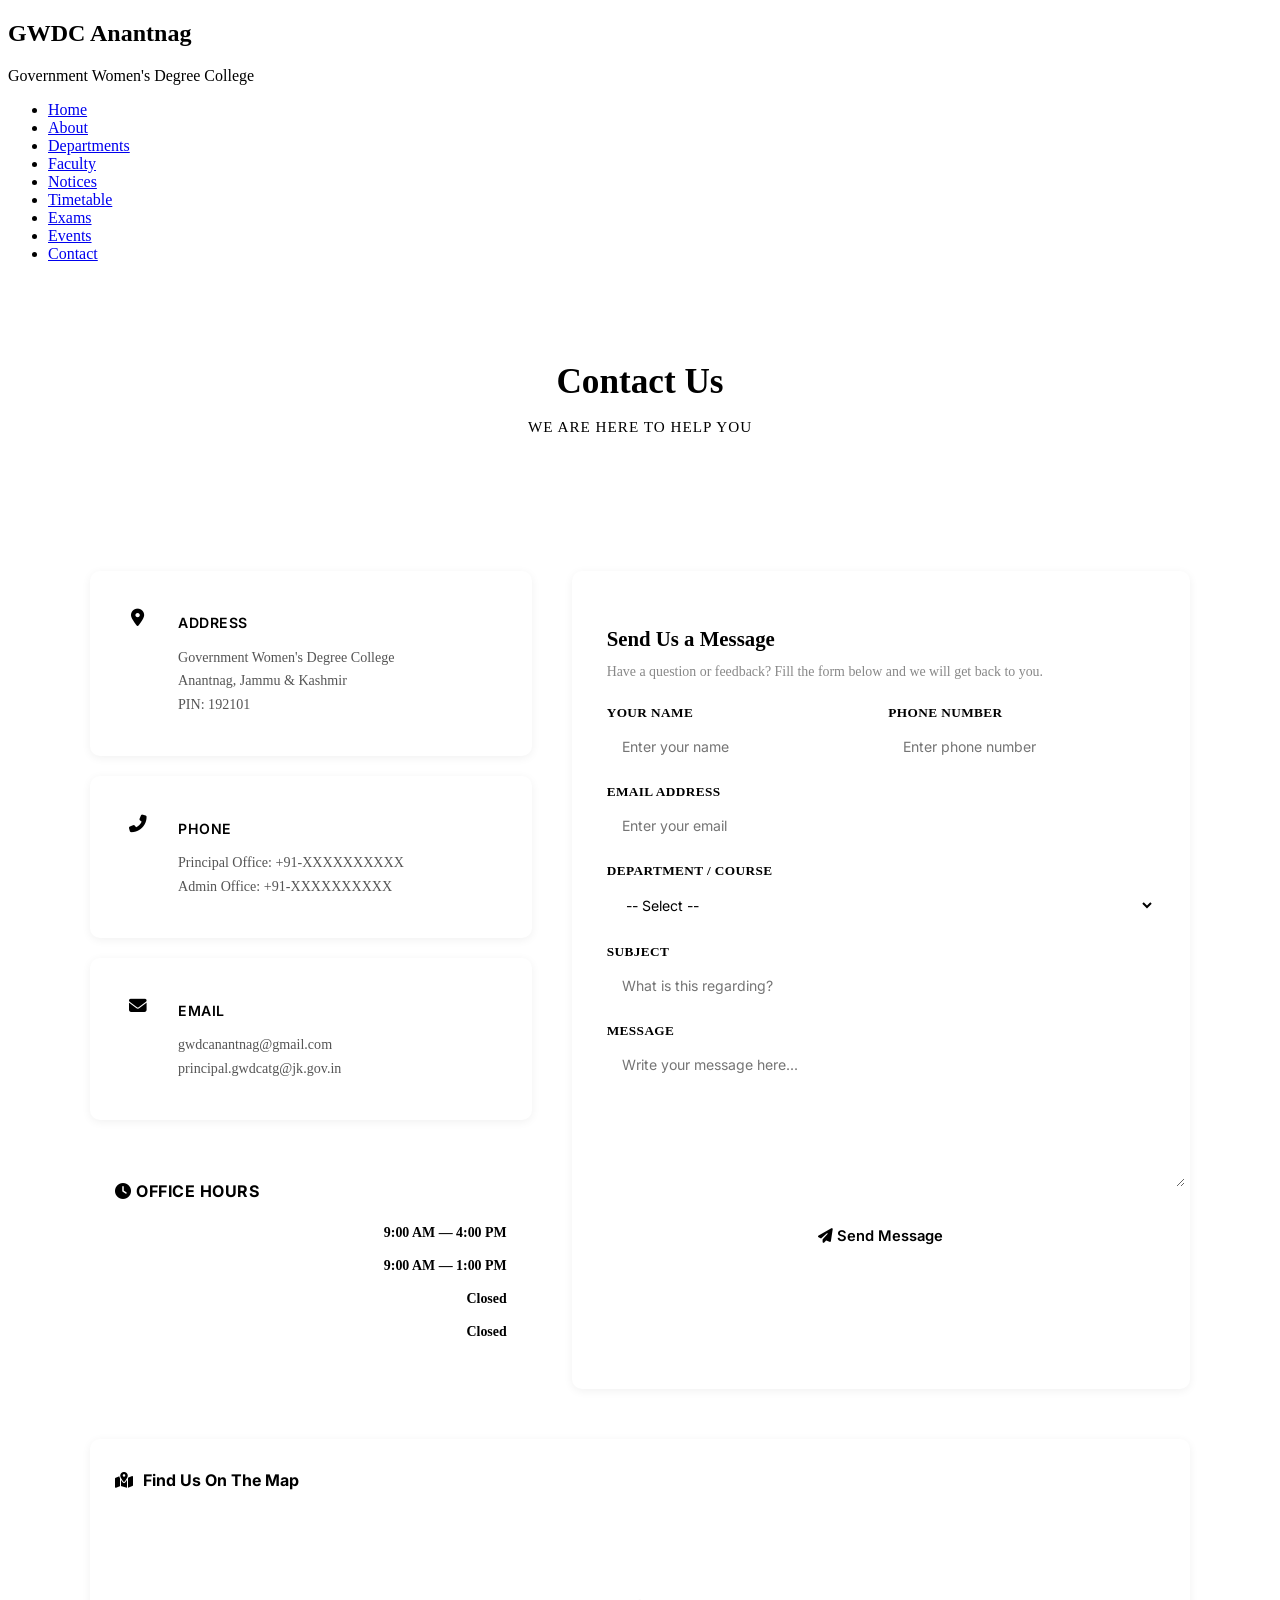
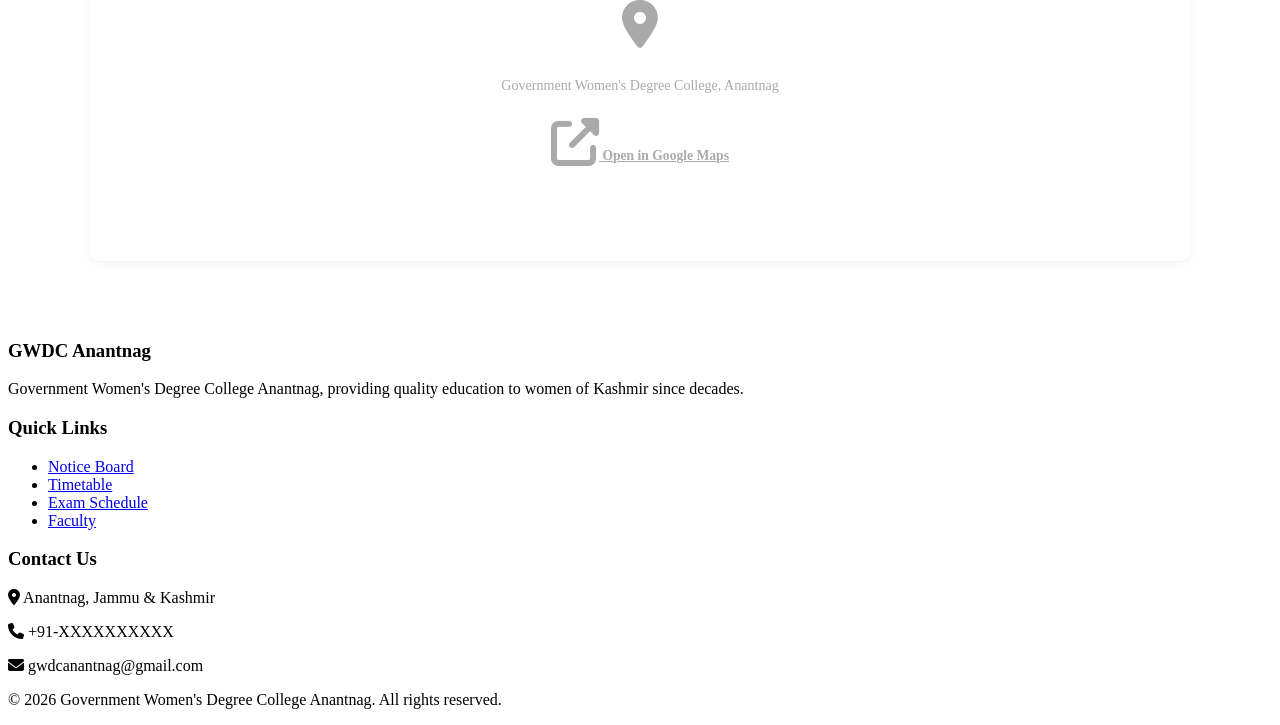
==== contact.html @ 99e41d29 "Add files via upload" ====
<!DOCTYPE html>
<html lang="en">
<head>
    <meta charset="UTF-8">
    <meta name="viewport" content="width=device-width, initial-scale=1.0">
    <title>Contact — GWDC Anantnag</title>
    <link href="https://fonts.googleapis.com/css2?family=Playfair+Display:wght@400;600;700&family=Inter:wght@300;400;500;600&display=swap" rel="stylesheet">
    <link rel="stylesheet" href="https://cdnjs.cloudflare.com/ajax/libs/font-awesome/6.4.0/css/all.min.css">
    <link rel="stylesheet" href="css/style.css">
    <link rel="stylesheet" href="css/navbar.css">
    <link rel="stylesheet" href="css/responsive.css">
    <style>
        .page-header {
            background-color: var(--green);
            padding: 60px 20px;
            text-align: center;
            color: var(--white);
        }

        .page-header h1 {
            color: var(--white);
            font-size: 2.2rem;
            margin-bottom: 10px;
        }

        .page-header p {
            color: var(--gold);
            font-size: 0.95rem;
            text-transform: uppercase;
            letter-spacing: 1px;
        }

        .contact-section {
            padding: 60px 20px;
            background-color: var(--cream);
        }

        .contact-container {
            max-width: 1100px;
            margin: 0 auto;
        }

        /* Two column layout */
        .contact-grid {
            display: grid;
            grid-template-columns: 1fr 1.4fr;
            gap: 40px;
            margin-bottom: 50px;
        }

        /* Left — contact info */
        .contact-info {
            display: flex;
            flex-direction: column;
            gap: 20px;
        }

        .contact-info-card {
            background-color: var(--white);
            border-radius: 10px;
            padding: 25px;
            box-shadow: 0 2px 10px rgba(0,0,0,0.06);
            display: flex;
            gap: 18px;
            align-items: flex-start;
            transition: transform 0.3s ease;
        }

        .contact-info-card:hover {
            transform: translateX(4px);
        }

        .contact-info-icon {
            width: 45px;
            height: 45px;
            background-color: var(--green);
            border-radius: 8px;
            display: flex;
            align-items: center;
            justify-content: center;
            flex-shrink: 0;
        }

        .contact-info-icon i {
            color: var(--gold);
            font-size: 1.1rem;
        }

        .contact-info-text h4 {
            font-size: 0.88rem;
            font-family: 'Inter', sans-serif;
            font-weight: 600;
            color: var(--green);
            text-transform: uppercase;
            letter-spacing: 0.5px;
            margin-bottom: 5px;
        }

        .contact-info-text p {
            font-size: 0.88rem;
            color: #555;
            line-height: 1.7;
        }

        /* Office hours */
        .office-hours {
            background-color: var(--green);
            border-radius: 10px;
            padding: 25px;
            color: var(--white);
        }

        .office-hours h3 {
            color: var(--gold);
            font-size: 1rem;
            font-family: 'Inter', sans-serif;
            margin-bottom: 15px;
            text-transform: uppercase;
            letter-spacing: 0.5px;
        }

        .hours-list {
            list-style: none;
        }

        .hours-list li {
            display: flex;
            justify-content: space-between;
            padding: 8px 0;
            border-bottom: 1px solid rgba(255,255,255,0.1);
            font-size: 0.87rem;
        }

        .hours-list li:last-child {
            border-bottom: none;
        }

        .hours-list .day {
            color: rgba(255,255,255,0.8);
        }

        .hours-list .time {
            color: var(--gold);
            font-weight: 600;
        }

        /* Right — contact form */
        .contact-form-box {
            background-color: var(--white);
            border-radius: 10px;
            padding: 35px;
            box-shadow: 0 2px 10px rgba(0,0,0,0.06);
        }

        .contact-form-box h3 {
            font-size: 1.3rem;
            color: var(--green);
            margin-bottom: 5px;
        }

        .contact-form-box p {
            font-size: 0.87rem;
            color: #888;
            margin-bottom: 25px;
        }

        /* Form fields */
        .form-group {
            margin-bottom: 18px;
        }

        .form-group label {
            display: block;
            font-size: 0.83rem;
            font-weight: 600;
            color: var(--charcoal);
            margin-bottom: 6px;
            text-transform: uppercase;
            letter-spacing: 0.4px;
        }

        .form-group input,
        .form-group select,
        .form-group textarea {
            width: 100%;
            padding: 11px 15px;
            border: 1px solid var(--border);
            border-radius: 6px;
            font-family: 'Inter', sans-serif;
            font-size: 0.88rem;
            color: var(--charcoal);
            background-color: var(--cream);
            transition: border-color 0.3s ease;
        }

        .form-group input:focus,
        .form-group select:focus,
        .form-group textarea:focus {
            outline: none;
            border-color: var(--green);
            background-color: var(--white);
        }

        .form-group textarea {
            resize: vertical;
            min-height: 120px;
        }

        .form-row {
            display: grid;
            grid-template-columns: 1fr 1fr;
            gap: 15px;
        }

        .submit-btn {
            background-color: var(--green);
            color: var(--white);
            padding: 13px 30px;
            border: none;
            border-radius: 6px;
            font-family: 'Inter', sans-serif;
            font-size: 0.92rem;
            font-weight: 600;
            cursor: pointer;
            width: 100%;
            transition: background-color 0.3s ease;
            margin-top: 5px;
        }

        .submit-btn:hover {
            background-color: #143426;
        }

        /* Success message */
        .success-msg {
            display: none;
            background-color: #d4edda;
            color: #155724;
            padding: 15px;
            border-radius: 6px;
            font-size: 0.88rem;
            margin-top: 15px;
            text-align: center;
        }

        .success-msg i {
            margin-right: 6px;
        }

        /* Map section */
        .map-section {
            background-color: var(--white);
            border-radius: 10px;
            overflow: hidden;
            box-shadow: 0 2px 10px rgba(0,0,0,0.06);
        }

        .map-header {
            background-color: var(--green);
            padding: 15px 25px;
            display: flex;
            align-items: center;
            gap: 10px;
        }

        .map-header h3 {
            color: var(--white);
            font-size: 1rem;
            font-family: 'Inter', sans-serif;
        }

        .map-header i {
            color: var(--gold);
        }

        .map-placeholder {
            background-color: var(--cream);
            height: 300px;
            display: flex;
            flex-direction: column;
            align-items: center;
            justify-content: center;
            color: #aaa;
            font-size: 0.88rem;
            text-align: center;
            padding: 20px;
        }

        .map-placeholder i {
            font-size: 3rem;
            color: var(--border);
            margin-bottom: 15px;
        }

        .map-placeholder a {
            color: var(--green);
            font-weight: 600;
            text-decoration: underline;
            margin-top: 10px;
            display: inline-block;
            font-size: 0.85rem;
        }

        /* Mobile */
        @media (max-width: 750px) {
            .contact-grid {
                grid-template-columns: 1fr;
            }

            .form-row {
                grid-template-columns: 1fr;
            }
        }
    </style>
</head>
<body>

    <!-- NAVBAR -->
    <nav class="navbar">
        <div class="nav-container">
            <div class="nav-logo">
                <h1>GWDC Anantnag</h1>
                <p>Government Women's Degree College</p>
            </div>
            <ul class="nav-links">
                <li><a href="index.html">Home</a></li>
                <li><a href="about.html">About</a></li>
                <li><a href="departments.html">Departments</a></li>
                <li><a href="faculty.html">Faculty</a></li>
                <li><a href="notices.html">Notices</a></li>
                <li><a href="timetable.html">Timetable</a></li>
                <li><a href="exams.html">Exams</a></li>
                <li><a href="events.html">Events</a></li>
                <li><a href="contact.html" class="active">Contact</a></li>
            </ul>
            <div class="hamburger" id="hamburger">
                <span></span>
                <span></span>
                <span></span>
            </div>
        </div>
    </nav>

    <!-- PAGE HEADER -->
    <div class="page-header">
        <h1>Contact Us</h1>
        <p>We are here to help you</p>
    </div>

    <section class="contact-section">
        <div class="contact-container">

            <div class="contact-grid">

                <!-- LEFT — CONTACT INFO -->
                <div class="contact-info">

                    <div class="contact-info-card">
                        <div class="contact-info-icon">
                            <i class="fas fa-map-marker-alt"></i>
                        </div>
                        <div class="contact-info-text">
                            <h4>Address</h4>
                            <p>Government Women's Degree College<br>Anantnag, Jammu & Kashmir<br>PIN: 192101</p>
                        </div>
                    </div>

                    <div class="contact-info-card">
                        <div class="contact-info-icon">
                            <i class="fas fa-phone-alt"></i>
                        </div>
                        <div class="contact-info-text">
                            <h4>Phone</h4>
                            <p>Principal Office: +91-XXXXXXXXXX<br>Admin Office: +91-XXXXXXXXXX</p>
                        </div>
                    </div>

                    <div class="contact-info-card">
                        <div class="contact-info-icon">
                            <i class="fas fa-envelope"></i>
                        </div>
                        <div class="contact-info-text">
                            <h4>Email</h4>
                            <p>gwdcanantnag@gmail.com<br>principal.gwdcatg@jk.gov.in</p>
                        </div>
                    </div>

                    <div class="office-hours">
                        <h3><i class="fas fa-clock"></i> Office Hours</h3>
                        <ul class="hours-list">
                            <li>
                                <span class="day">Monday — Friday</span>
                                <span class="time">9:00 AM — 4:00 PM</span>
                            </li>
                            <li>
                                <span class="day">Saturday</span>
                                <span class="time">9:00 AM — 1:00 PM</span>
                            </li>
                            <li>
                                <span class="day">Sunday</span>
                                <span class="time">Closed</span>
                            </li>
                            <li>
                                <span class="day">Public Holidays</span>
                                <span class="time">Closed</span>
                            </li>
                        </ul>
                    </div>

                </div>

                <!-- RIGHT — CONTACT FORM -->
                <div class="contact-form-box">
                    <h3>Send Us a Message</h3>
                    <p>Have a question or feedback? Fill the form below and we will get back to you.</p>

                    <div class="form-row">
                        <div class="form-group">
                            <label>Your Name</label>
                            <input type="text" id="name" placeholder="Enter your name">
                        </div>
                        <div class="form-group">
                            <label>Phone Number</label>
                            <input type="tel" id="phone" placeholder="Enter phone number">
                        </div>
                    </div>

                    <div class="form-group">
                        <label>Email Address</label>
                        <input type="email" id="email" placeholder="Enter your email">
                    </div>

                    <div class="form-group">
                        <label>Department / Course</label>
                        <select id="dept">
                            <option value="">-- Select --</option>
                            <option>BCA</option>
                            <option>BSc</option>
                            <option>BA</option>
                            <option>BCom</option>
                            <option>General Inquiry</option>
                            <option>Admission Related</option>
                            <option>Other</option>
                        </select>
                    </div>

                    <div class="form-group">
                        <label>Subject</label>
                        <input type="text" id="subject" placeholder="What is this regarding?">
                    </div>

                    <div class="form-group">
                        <label>Message</label>
                        <textarea id="message" placeholder="Write your message here..."></textarea>
                    </div>

                    <button class="submit-btn" onclick="handleSubmit()">
                        <i class="fas fa-paper-plane"></i> Send Message
                    </button>

                    <div class="success-msg" id="successMsg">
                        <i class="fas fa-check-circle"></i>
                        Thank you! Your message has been received. We will get back to you soon.
                    </div>
                </div>

            </div>

            <!-- MAP -->
            <div class="map-section">
                <div class="map-header">
                    <i class="fas fa-map-marked-alt"></i>
                    <h3>Find Us On The Map</h3>
                </div>
                <div class="map-placeholder">
                    <i class="fas fa-map-marker-alt"></i>
                    <p>Government Women's Degree College, Anantnag</p>
                    <a href="https://maps.google.com/?q=Government+Women+Degree+College+Anantnag" target="_blank">
                        <i class="fas fa-external-link-alt"></i> Open in Google Maps
                    </a>
                </div>
            </div>

        </div>
    </section>

    <!-- FOOTER -->
    <footer class="footer">
        <div class="footer-container">
            <div class="footer-col">
                <h3>GWDC Anantnag</h3>
                <p>Government Women's Degree College Anantnag, providing quality education to women of Kashmir since decades.</p>
            </div>
            <div class="footer-col">
                <h3>Quick Links</h3>
                <ul>
                    <li><a href="notices.html">Notice Board</a></li>
                    <li><a href="timetable.html">Timetable</a></li>
                    <li><a href="exams.html">Exam Schedule</a></li>
                    <li><a href="faculty.html">Faculty</a></li>
                </ul>
            </div>
            <div class="footer-col">
                <h3>Contact Us</h3>
                <p><i class="fas fa-map-marker-alt"></i> Anantnag, Jammu & Kashmir</p>
                <p><i class="fas fa-phone"></i> +91-XXXXXXXXXX</p>
                <p><i class="fas fa-envelope"></i> gwdcanantnag@gmail.com</p>
            </div>
        </div>
        <div class="footer-bottom">
            <p>© 2026 Government Women's Degree College Anantnag. All rights reserved.</p>
        </div>
    </footer>

    <script src="js/navbar.js"></script>
    <script>
        // FORM SUBMIT HANDLER
        // Since this is a static site there is no backend
        // This just shows a success message when submitted
        // When the site goes dynamic this connects to a real email sender

        function handleSubmit() {
            const name = document.getElementById('name').value.trim();
            const email = document.getElementById('email').value.trim();
            const message = document.getElementById('message').value.trim();

            if (!name || !email || !message) {
                alert('Please fill in your name, email, and message before submitting.');
                return;
            }

            // Show success message
            document.getElementById('successMsg').style.display = 'block';

            // Clear form
            document.getElementById('name').value = '';
            document.getElementById('phone').value = '';
            document.getElementById('email').value = '';
            document.getElementById('subject').value = '';
            document.getElementById('message').value = '';
            document.getElementById('dept').value = '';
        }
    </script>

</body>
</html>
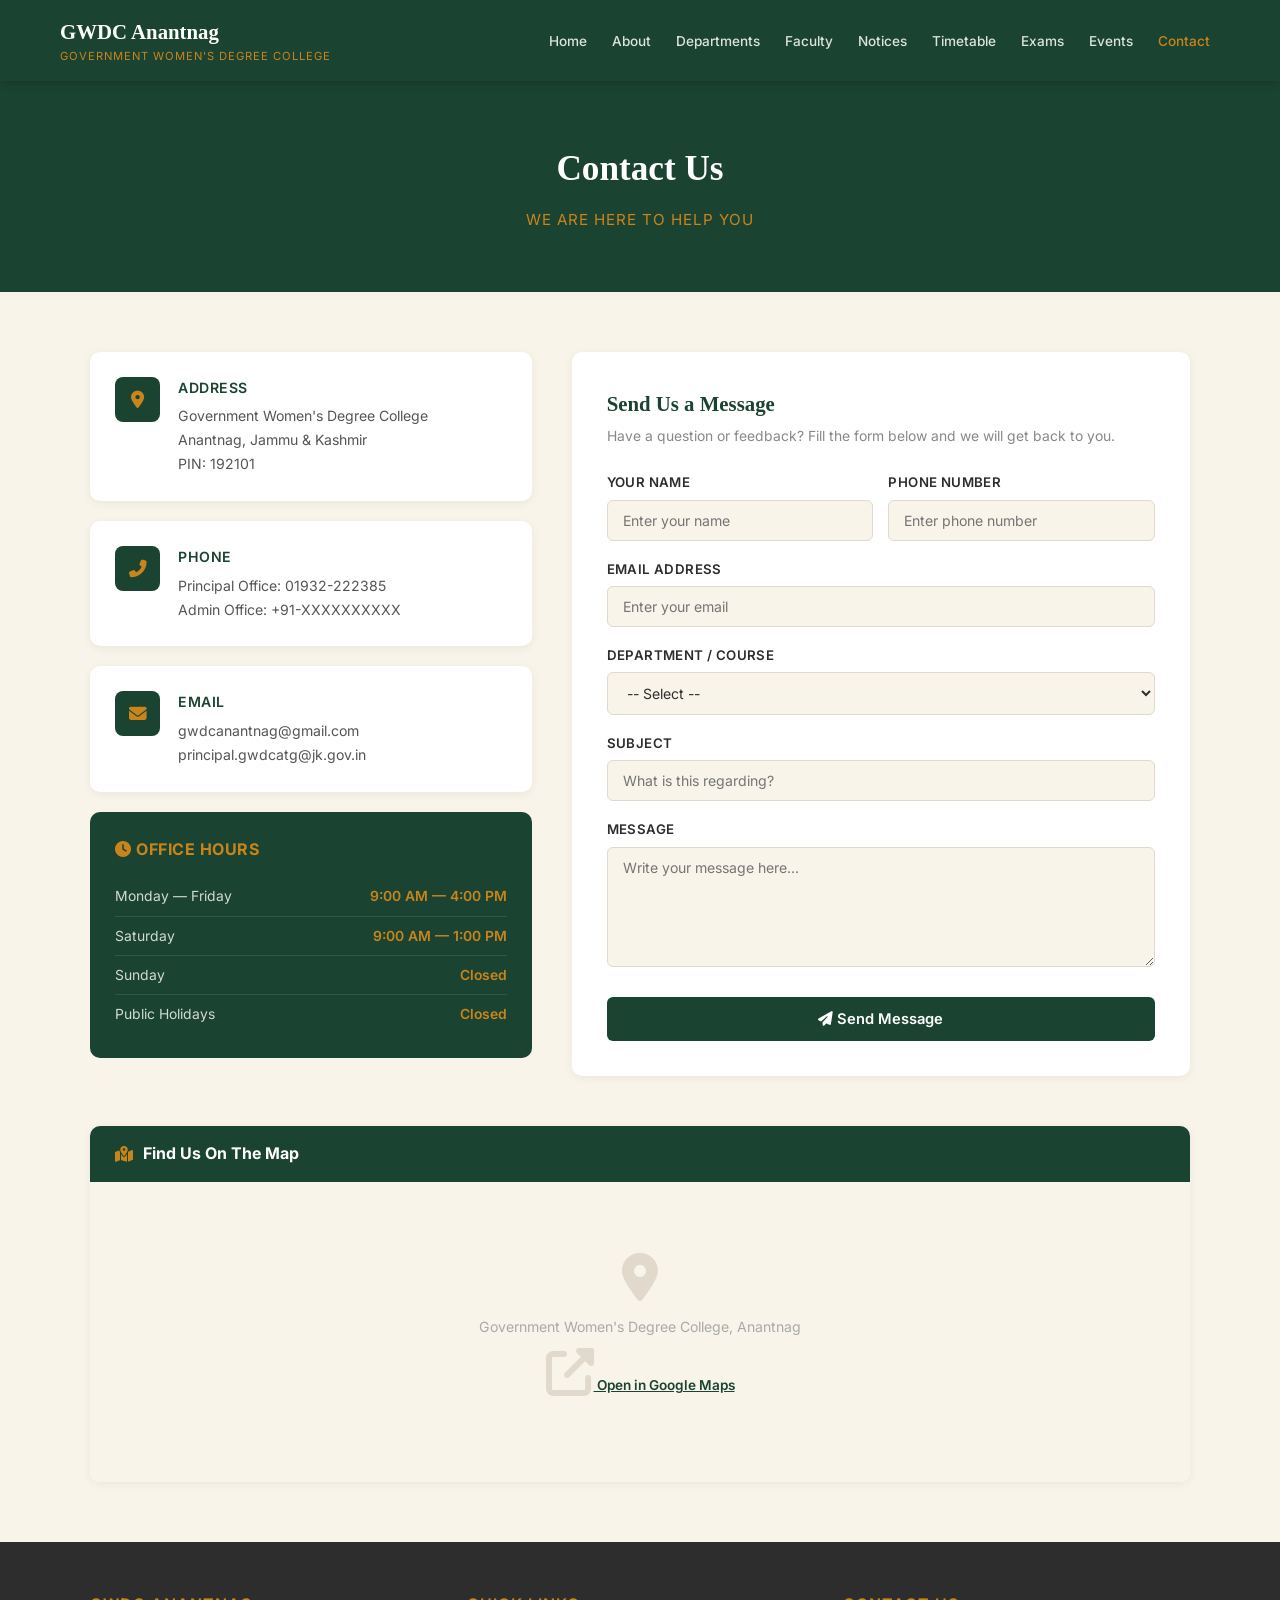
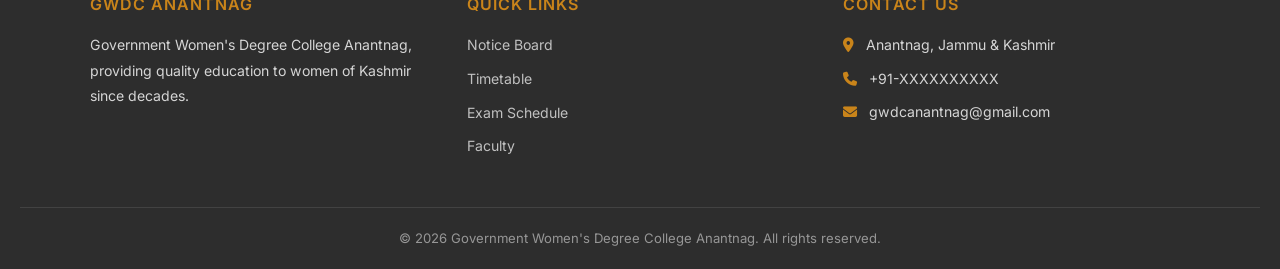
==== commit adf48866: "Fix HTML entities and formatting in contact.html The contact.html file was updated to correct HTML e" ====
--- a/contact.html
+++ b/contact.html
@@ -371,7 +371,7 @@
                         </div>
                         <div class="contact-info-text">
                             <h4>Phone</h4>
-                            <p>Principal Office: +91-XXXXXXXXXX<br>Admin Office: +91-XXXXXXXXXX</p>
+                            <p>Principal Office: 01932-222385<br>Admin Office: +91-XXXXXXXXXX</p>
                         </div>
                     </div>
 
@@ -543,4 +543,4 @@
     </script>
 
 </body>
-</html>+</html>
--- a/css/style.css
+++ b/css/style.css
@@ -0,0 +1,426 @@
+/* ===========================
+   ROOT VARIABLES
+=========================== */
+:root {
+    --green: #1B4332;
+    --cream: #F8F4E9;
+    --gold: #C9841A;
+    --white: #FFFFFF;
+    --charcoal: #2D2D2D;
+    --light-gray: #F0EDE6;
+    --border: #E0D9CC;
+}
+
+/* ===========================
+   RESET & BASE
+=========================== */
+* {
+    margin: 0;
+    padding: 0;
+    box-sizing: border-box;
+}
+
+html {
+    scroll-behavior: smooth;
+}
+
+body {
+    font-family: 'Inter', sans-serif;
+    background-color: var(--cream);
+    color: var(--charcoal);
+    line-height: 1.6;
+}
+
+h1, h2, h3, h4 {
+    font-family: 'Playfair Display', serif;
+    color: var(--green);
+}
+
+a {
+    text-decoration: none;
+    color: inherit;
+}
+
+ul {
+    list-style: none;
+}
+
+img {
+    max-width: 100%;
+    display: block;
+}
+
+/* ===========================
+   SECTION TITLES
+=========================== */
+.section-title {
+    text-align: center;
+    margin-bottom: 40px;
+}
+
+.section-title h2 {
+    font-size: 2rem;
+    color: var(--green);
+    margin-bottom: 10px;
+}
+
+.section-title p {
+    color: #666;
+    font-size: 1rem;
+}
+
+.section-title .gold-line {
+    width: 60px;
+    height: 3px;
+    background-color: var(--gold);
+    margin: 10px auto 0;
+    border-radius: 2px;
+}
+
+/* ===========================
+   HERO SECTION
+=========================== */
+.hero {
+    background-color: var(--green);
+    color: var(--white);
+    padding: 130px 20px 100px;
+    text-align: center;
+    position: relative;
+    overflow: hidden;
+}
+
+.hero::before {
+    content: '';
+    position: absolute;
+    top: -50px;
+    right: -50px;
+    width: 300px;
+    height: 300px;
+    background-color: rgba(201, 132, 26, 0.1);
+    border-radius: 50%;
+}
+
+.hero::after {
+    content: '';
+    position: absolute;
+    bottom: -80px;
+    left: -80px;
+    width: 400px;
+    height: 400px;
+    background-color: rgba(255,255,255,0.03);
+    border-radius: 50%;
+}
+
+.hero-content {
+    position: relative;
+    z-index: 1;
+    max-width: 800px;
+    margin: 0 auto;
+}
+
+.hero-content h1 {
+    font-size: 2.8rem;
+    color: var(--white);
+    margin-bottom: 10px;
+    line-height: 1.2;
+}
+
+.hero-content .subtitle {
+    font-size: 1.1rem;
+    color: var(--gold);
+    margin-bottom: 15px;
+    font-weight: 500;
+    letter-spacing: 1px;
+    text-transform: uppercase;
+}
+
+.hero-content p {
+    font-size: 1rem;
+    color: rgba(255,255,255,0.8);
+    margin-bottom: 30px;
+    max-width: 600px;
+    margin-left: auto;
+    margin-right: auto;
+}
+
+.hero-buttons {
+    display: flex;
+    gap: 15px;
+    justify-content: center;
+    flex-wrap: wrap;
+}
+
+.btn-primary {
+    background-color: var(--gold);
+    color: var(--white);
+    padding: 12px 28px;
+    border-radius: 4px;
+    font-weight: 600;
+    font-size: 0.95rem;
+    transition: all 0.3s ease;
+    border: 2px solid var(--gold);
+}
+
+.btn-primary:hover {
+    background-color: transparent;
+    color: var(--gold);
+}
+
+.btn-secondary {
+    background-color: transparent;
+    color: var(--white);
+    padding: 12px 28px;
+    border-radius: 4px;
+    font-weight: 600;
+    font-size: 0.95rem;
+    transition: all 0.3s ease;
+    border: 2px solid rgba(255,255,255,0.5);
+}
+
+.btn-secondary:hover {
+    border-color: var(--white);
+    background-color: rgba(255,255,255,0.1);
+}
+
+/* ===========================
+   ANNOUNCEMENT TICKER
+=========================== */
+.ticker-wrap {
+    background-color: var(--gold);
+    padding: 10px 0;
+    overflow: hidden;
+    white-space: nowrap;
+}
+
+.ticker-label {
+    display: inline-block;
+    background-color: var(--green);
+    color: var(--white);
+    padding: 2px 15px;
+    font-weight: 600;
+    font-size: 0.85rem;
+    margin-right: 20px;
+}
+
+.ticker-content {
+    display: inline-block;
+    animation: ticker 25s linear infinite;
+    color: var(--white);
+    font-size: 0.9rem;
+    font-weight: 500;
+}
+
+.ticker-content span {
+    margin-right: 60px;
+}
+
+@keyframes ticker {
+    0% { transform: translateX(100vw); }
+    100% { transform: translateX(-100%); }
+}
+
+/* ===========================
+   QUICK LINKS
+=========================== */
+.quick-links {
+    padding: 60px 20px;
+    background-color: var(--white);
+}
+
+.quick-links-grid {
+    display: grid;
+    grid-template-columns: repeat(auto-fit, minmax(200px, 1fr));
+    gap: 20px;
+    max-width: 1100px;
+    margin: 0 auto;
+}
+
+.quick-link-card {
+    background-color: var(--cream);
+    border: 1px solid var(--border);
+    border-radius: 8px;
+    padding: 30px 20px;
+    text-align: center;
+    transition: all 0.3s ease;
+    cursor: pointer;
+}
+
+.quick-link-card:hover {
+    background-color: var(--green);
+    color: var(--white);
+    transform: translateY(-4px);
+    box-shadow: 0 8px 25px rgba(27, 67, 50, 0.2);
+}
+
+.quick-link-card:hover h3 {
+    color: var(--white);
+}
+
+.quick-link-card:hover i {
+    color: var(--gold);
+}
+
+.quick-link-card i {
+    font-size: 2rem;
+    color: var(--green);
+    margin-bottom: 15px;
+    transition: color 0.3s ease;
+}
+
+.quick-link-card h3 {
+    font-size: 1rem;
+    font-family: 'Inter', sans-serif;
+    font-weight: 600;
+}
+
+/* ===========================
+   STATS SECTION
+=========================== */
+.stats {
+    background-color: var(--green);
+    padding: 50px 20px;
+}
+
+.stats-grid {
+    display: grid;
+    grid-template-columns: repeat(auto-fit, minmax(150px, 1fr));
+    gap: 30px;
+    max-width: 900px;
+    margin: 0 auto;
+    text-align: center;
+}
+
+.stat-item h2 {
+    font-size: 2.5rem;
+    color: var(--gold);
+    margin-bottom: 5px;
+}
+
+.stat-item p {
+    color: rgba(255,255,255,0.8);
+    font-size: 0.9rem;
+    text-transform: uppercase;
+    letter-spacing: 1px;
+}
+
+/* ===========================
+   NOTICES PREVIEW
+=========================== */
+.notices-preview {
+    padding: 60px 20px;
+    background-color: var(--cream);
+}
+
+.notices-preview-grid {
+    display: grid;
+    grid-template-columns: repeat(auto-fit, minmax(280px, 1fr));
+    gap: 20px;
+    max-width: 1100px;
+    margin: 0 auto 30px;
+}
+
+.notice-card {
+    background-color: var(--white);
+    border-left: 4px solid var(--gold);
+    border-radius: 0 8px 8px 0;
+    padding: 20px;
+    box-shadow: 0 2px 10px rgba(0,0,0,0.06);
+}
+
+.notice-card .notice-date {
+    font-size: 0.8rem;
+    color: var(--gold);
+    font-weight: 600;
+    margin-bottom: 8px;
+    text-transform: uppercase;
+}
+
+.notice-card h3 {
+    font-size: 1rem;
+    font-family: 'Inter', sans-serif;
+    font-weight: 600;
+    color: var(--charcoal);
+    margin-bottom: 8px;
+}
+
+.notice-card p {
+    font-size: 0.88rem;
+    color: #666;
+}
+
+.center-btn {
+    text-align: center;
+}
+
+/* ===========================
+   FOOTER
+=========================== */
+.footer {
+    background-color: var(--charcoal);
+    color: rgba(255,255,255,0.8);
+    padding: 50px 20px 0;
+}
+
+.footer-container {
+    display: grid;
+    grid-template-columns: repeat(auto-fit, minmax(220px, 1fr));
+    gap: 30px;
+    max-width: 1100px;
+    margin: 0 auto;
+    padding-bottom: 40px;
+}
+
+.footer-col h3 {
+    color: var(--gold);
+    font-family: 'Inter', sans-serif;
+    font-size: 1rem;
+    font-weight: 600;
+    margin-bottom: 15px;
+    text-transform: uppercase;
+    letter-spacing: 1px;
+}
+
+.footer-col p {
+    font-size: 0.88rem;
+    line-height: 1.8;
+    margin-bottom: 8px;
+}
+
+.footer-col ul li {
+    margin-bottom: 8px;
+}
+
+.footer-col ul li a {
+    font-size: 0.88rem;
+    color: rgba(255,255,255,0.7);
+    transition: color 0.3s ease;
+}
+
+.footer-col ul li a:hover {
+    color: var(--gold);
+}
+
+.footer-col i {
+    margin-right: 8px;
+    color: var(--gold);
+}
+
+.footer-bottom {
+    border-top: 1px solid rgba(255,255,255,0.1);
+    text-align: center;
+    padding: 20px;
+    font-size: 0.82rem;
+    color: rgba(255,255,255,0.5);
+}
+
+/* ===========================
+   GENERAL SECTION PADDING
+=========================== */
+section {
+    padding: 60px 20px;
+}
+
+.container {
+    max-width: 1100px;
+    margin: 0 auto;
+}
--- a/css/navbar.css
+++ b/css/navbar.css
@@ -0,0 +1,89 @@
+/* ===========================
+   NAVBAR
+   Top navigation bar that 
+   appears on every page
+=========================== */
+.navbar {
+    background-color: var(--green);
+    position: sticky;
+    top: 0;
+    z-index: 1000;
+    box-shadow: 0 2px 10px rgba(0,0,0,0.2);
+}
+
+.nav-container {
+    max-width: 1200px;
+    margin: 0 auto;
+    padding: 15px 20px;
+    display: flex;
+    align-items: center;
+    justify-content: space-between;
+}
+
+.nav-logo h1 {
+    font-size: 1.3rem;
+    color: var(--white);
+    font-family: 'Playfair Display', serif;
+}
+
+.nav-logo p {
+    font-size: 0.7rem;
+    color: var(--gold);
+    text-transform: uppercase;
+    letter-spacing: 1px;
+}
+
+.nav-links {
+    display: flex;
+    gap: 5px;
+    align-items: center;
+}
+
+.nav-links li a {
+    color: rgba(255,255,255,0.85);
+    font-size: 0.85rem;
+    font-weight: 500;
+    padding: 6px 10px;
+    border-radius: 4px;
+    transition: all 0.3s ease;
+}
+
+.nav-links li a:hover {
+    color: var(--white);
+    background-color: rgba(255,255,255,0.1);
+}
+
+.nav-links li a.active {
+    color: var(--gold);
+}
+
+/* ===========================
+   HAMBURGER MENU
+   The 3 lines that appear 
+   on mobile screens
+=========================== */
+.hamburger {
+    display: none;
+    flex-direction: column;
+    gap: 5px;
+    cursor: pointer;
+    padding: 5px;
+}
+
+.hamburger span {
+    display: block;
+    width: 25px;
+    height: 2px;
+    background-color: var(--white);
+    transition: all 0.3s ease;
+}
+
+/* Mobile navbar opens downward */
+.nav-links.open {
+    display: flex;
+}
+.navbar {
+    position: sticky;
+    top: 0;
+    z-index: 999;
+}
--- a/css/responsive.css
+++ b/css/responsive.css
@@ -0,0 +1,84 @@
+/* ===========================
+   RESPONSIVE CSS
+   Controls how the site looks 
+   on mobile and tablet screens.
+   
+   @media means — apply these 
+   styles ONLY when screen is 
+   smaller than this width
+=========================== */
+
+/* TABLET — screens below 900px */
+@media (max-width: 900px) {
+    .hero-content h1 {
+        font-size: 2rem;
+    }
+
+    .nav-links {
+        display: none;
+        position: absolute;
+        top: 100%;
+        left: 0;
+        right: 0;
+        background-color: var(--green);
+        flex-direction: column;
+        padding: 20px;
+        gap: 5px;
+        box-shadow: 0 5px 15px rgba(0,0,0,0.2);
+    }
+
+    .nav-links li a {
+        display: block;
+        padding: 10px 15px;
+        font-size: 0.95rem;
+    }
+
+    .hamburger {
+        display: flex;
+    }
+
+    .nav-container {
+        position: relative;
+    }
+}
+
+/* MOBILE — screens below 600px */
+@media (max-width: 600px) {
+    .hero {
+        padding: 70px 15px;
+    }
+
+    .hero-content h1 {
+        font-size: 1.6rem;
+    }
+
+    .hero-content .subtitle {
+        font-size: 0.9rem;
+    }
+
+    .hero-buttons {
+        flex-direction: column;
+        align-items: center;
+    }
+
+    .stats-grid {
+        grid-template-columns: repeat(2, 1fr);
+    }
+
+    .stat-item h2 {
+        font-size: 1.8rem;
+    }
+
+    .section-title h2 {
+        font-size: 1.5rem;
+    }
+
+    .footer-container {
+        grid-template-columns: 1fr;
+    }
+
+@media (max-width: 700px) {
+    div[style*="grid-template-columns: 1fr 1fr"] {
+        grid-template-columns: 1fr !important;
+    }
+}
